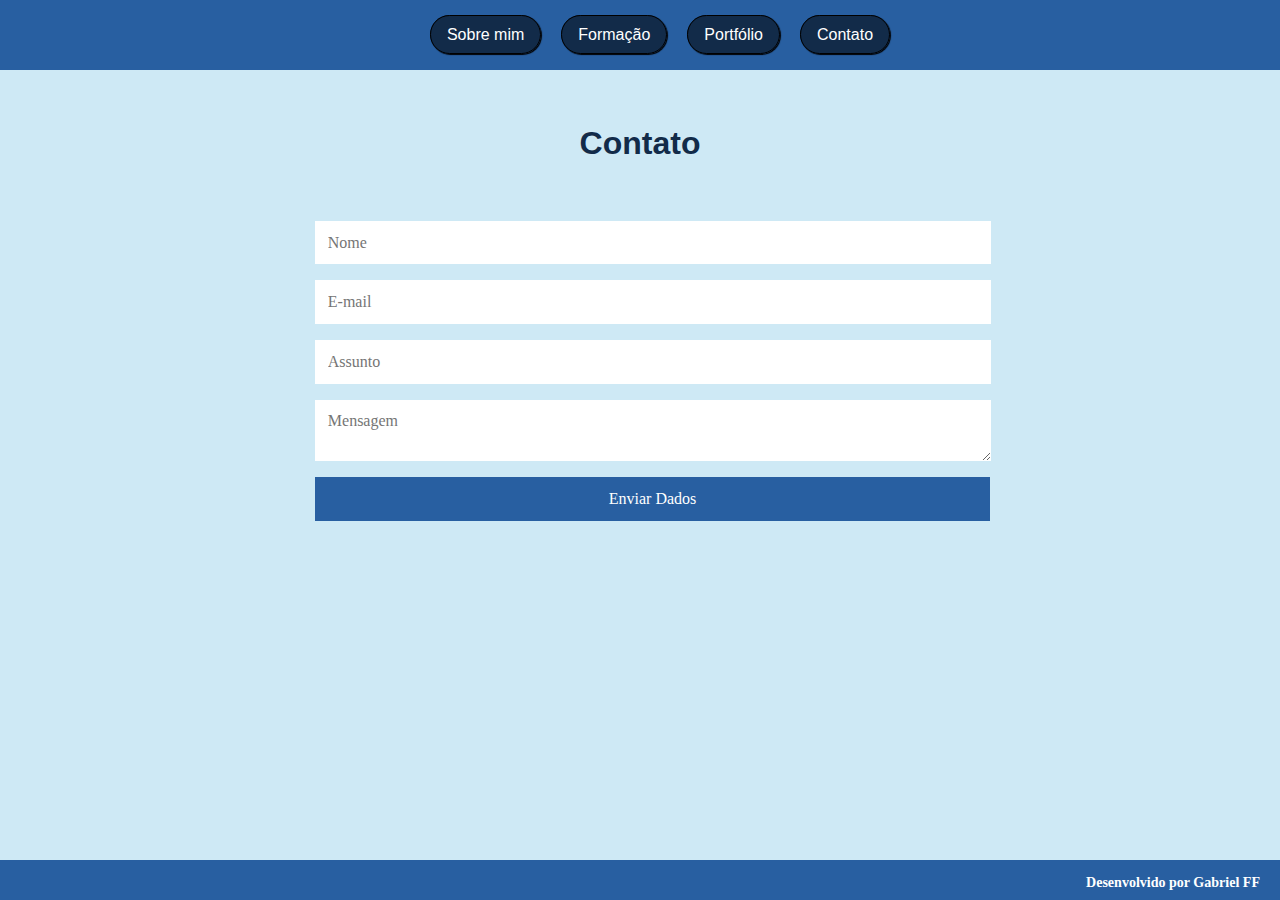
==== contato.html @ 26db30ea "Outras páginas adicionadas" ====
<!DOCTYPE html>
<html lang="en">
<head>
    <meta charset="UTF-8">
    <meta name="viewport" content="width=device-width, initial-scale=1.0">
    <title>Gabriel FF</title>
    <link rel="stylesheet" href="estilo.css">
</head>

<body>
    <header>
        <nav class= "container menu">
            <ul>
                <li><a href="index.html">Sobre mim</a></li>
                <li><a href="formacao.html">Formação</a></li>
                <li><a href="portfolio.html">Portfólio</a></li>
                <li><a href="contato.html">Contato</a></li>
            </ul>
        </nav>
    </header>


    <div class="externa">
        <div class="interna"><br><br>
            <h1 style="font-size: 32px;">Contato</h1><br>

            <form class="formulario" method="post" action="#">
                        
                <input type="text" placeholder="Nome" required="">
                <input type="email" placeholder="E-mail" required="">
                <input type="text" placeholder="Assunto" required="">
                   
                <textarea name="mensagem" type="text" placeholder="Mensagem" required=""></textarea>
            
                <input type="submit" value="Enviar Dados" class="btn-submit">
            
            </form>
    
        </div>
    </div>
    

    <footer class="footer">

        <h3 style="margin-right: 20px ;">Desenvolvido por Gabriel FF</h3>
    
    </footer>
</body>
</html>
---- estilo.css ----
body {
    margin: 0px;
    background-color: #cee9f5;
    height: 100vh;
}

.container {
    display: flex;
    align-items: center;

}

.menu {
    background-color: #285FA1;
    justify-content: center;
}

.externa {
    position: relative;
    width: 100%;
    height: 400px;
    background: #cee9f5;
    display: table;
    font-family: Verdana, Geneva, Tahoma, sans-serif;

}

.interna {
    text-align: center;
    vertical-align: middle;
    display: table-cell;
    color: #122B49;
    font-size:15px;    
}

footer{
    background-color: #285FA1;
    color: white;
    text-align: right;
    justify-content: center;
    font-size: 12px;
    height: 40px;
    position:absolute;
    bottom: 0;
    width: 100%;
}

.texto{
    color:#0B1A2C;
}

.titulo{
    color:#0B1A2C;
    font-size: 50px;
}

ul{
    list-style-type: none;
    color: black;
}

a,
a:link {
    text-decoration: none;
    padding: 10px 16px;
    border: solid black 1px;
    font-family: Verdana, Geneva, Tahoma, sans-serif;
    font-size: 16px;
    background-color: #122B49;
    color:white;
    box-shadow: 1px 1px 1px black;
    border-radius: 20px;
    
}

a:hover {
    box-shadow: 3px 3px 3px black;
}

li{
    float: left;
    margin: 10px;
}

.formulario {
    max-width: 650px;
    text-align: center;
    margin: 20px auto;
  }

.formulario input, form textarea {
    border: 0;
    outline: 0;
    padding: 0.8em;
    display: block;
    width: 100%;
    margin-top: 16px;
    font-family:'open_sansregular';
    font-size:16px;
    color:#424242;
}

.formulario .btn-submit {
    color: #fff;
    background: #285FA1 ;
    cursor: pointer;
    transition: 0.5s;
    width: 675px;
}
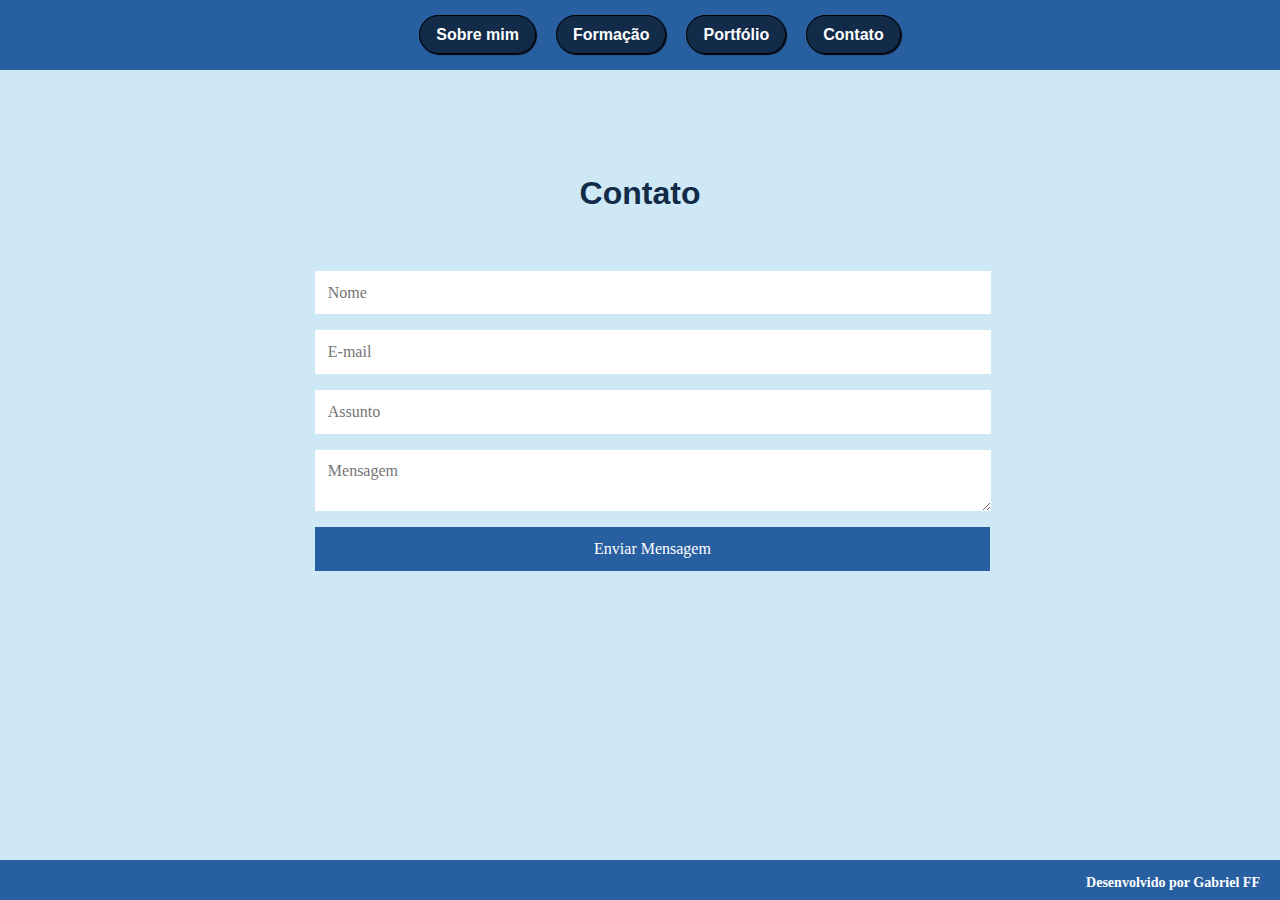
==== commit 7bd8f008: "Pré-finalizado" ====
--- a/contato.html
+++ b/contato.html
@@ -11,10 +11,10 @@
     <header>
         <nav class= "container menu">
             <ul>
-                <li><a href="index.html">Sobre mim</a></li>
-                <li><a href="formacao.html">Formação</a></li>
-                <li><a href="portfolio.html">Portfólio</a></li>
-                <li><a href="contato.html">Contato</a></li>
+                <li><a class="barra" href="index.html"><strong>Sobre mim</strong></a></li>
+                <li><a class="barra" href="formacao.html"><strong>Formação</strong></a></li>
+                <li><a class="barra" href="portfolio.html"><strong>Portfólio</strong></a></li>
+                <li><a class="barra" href="contato.html"><strong>Contato</strong></a></li>
             </ul>
         </nav>
     </header>
@@ -32,7 +32,7 @@
                    
                 <textarea name="mensagem" type="text" placeholder="Mensagem" required=""></textarea>
             
-                <input type="submit" value="Enviar Dados" class="btn-submit">
+                <input type="submit" value="Enviar Mensagem" class="btn-submit">
             
             </form>
     
--- a/estilo.css
+++ b/estilo.css
@@ -16,12 +16,14 @@
 }
 
 .externa {
+    margin-top: 50px;
     position: relative;
     width: 100%;
     height: 400px;
     background: #cee9f5;
     display: table;
     font-family: Verdana, Geneva, Tahoma, sans-serif;
+    text-align: center;
 
 }
 
@@ -30,7 +32,7 @@
     vertical-align: middle;
     display: table-cell;
     color: #122B49;
-    font-size:15px;    
+    font-size:15px;
 }
 
 footer{
@@ -59,8 +61,8 @@
     color: black;
 }
 
-a,
-a:link {
+.barra,
+.barra:link {
     text-decoration: none;
     padding: 10px 16px;
     border: solid black 1px;
@@ -73,8 +75,15 @@
     
 }
 
-a:hover {
+.barra:hover {
     box-shadow: 3px 3px 3px black;
+}
+
+.sites,
+.sites:visited{
+    text-decoration: none;
+    color: #0B1A2C;
+
 }
 
 li{
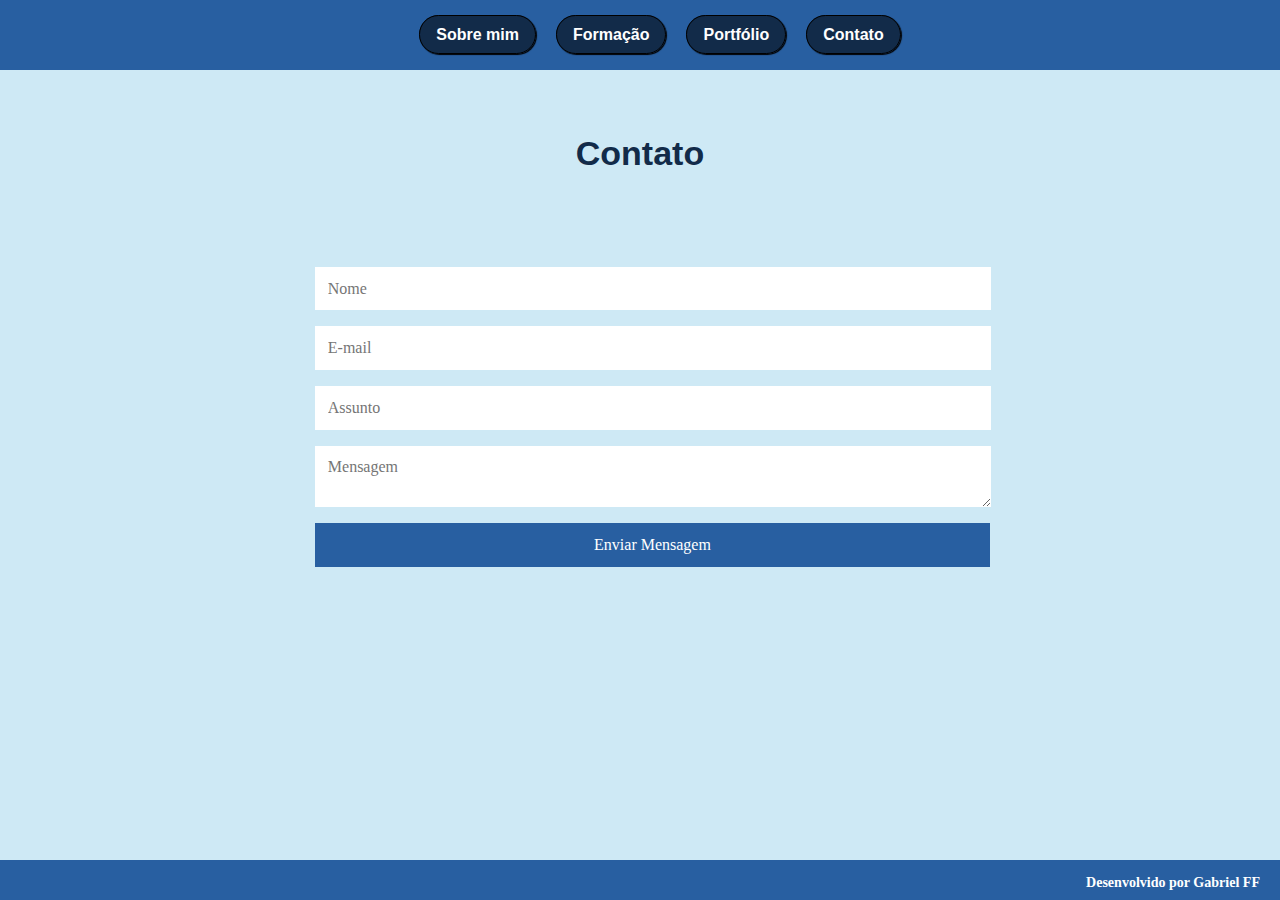
==== commit a569e3eb: "h1's centralizados" ====
--- a/contato.html
+++ b/contato.html
@@ -22,7 +22,7 @@
 
     <div class="externa">
         <div class="interna"><br><br>
-            <h1 style="font-size: 32px;">Contato</h1><br>
+            <h1 style="font-size: 34px; margin-top: -20px;">Contato</h1><br><br><br>
 
             <form class="formulario" method="post" action="#">
                         
@@ -35,7 +35,7 @@
                 <input type="submit" value="Enviar Mensagem" class="btn-submit">
             
             </form>
-    
+    <br><br>
         </div>
     </div>
     
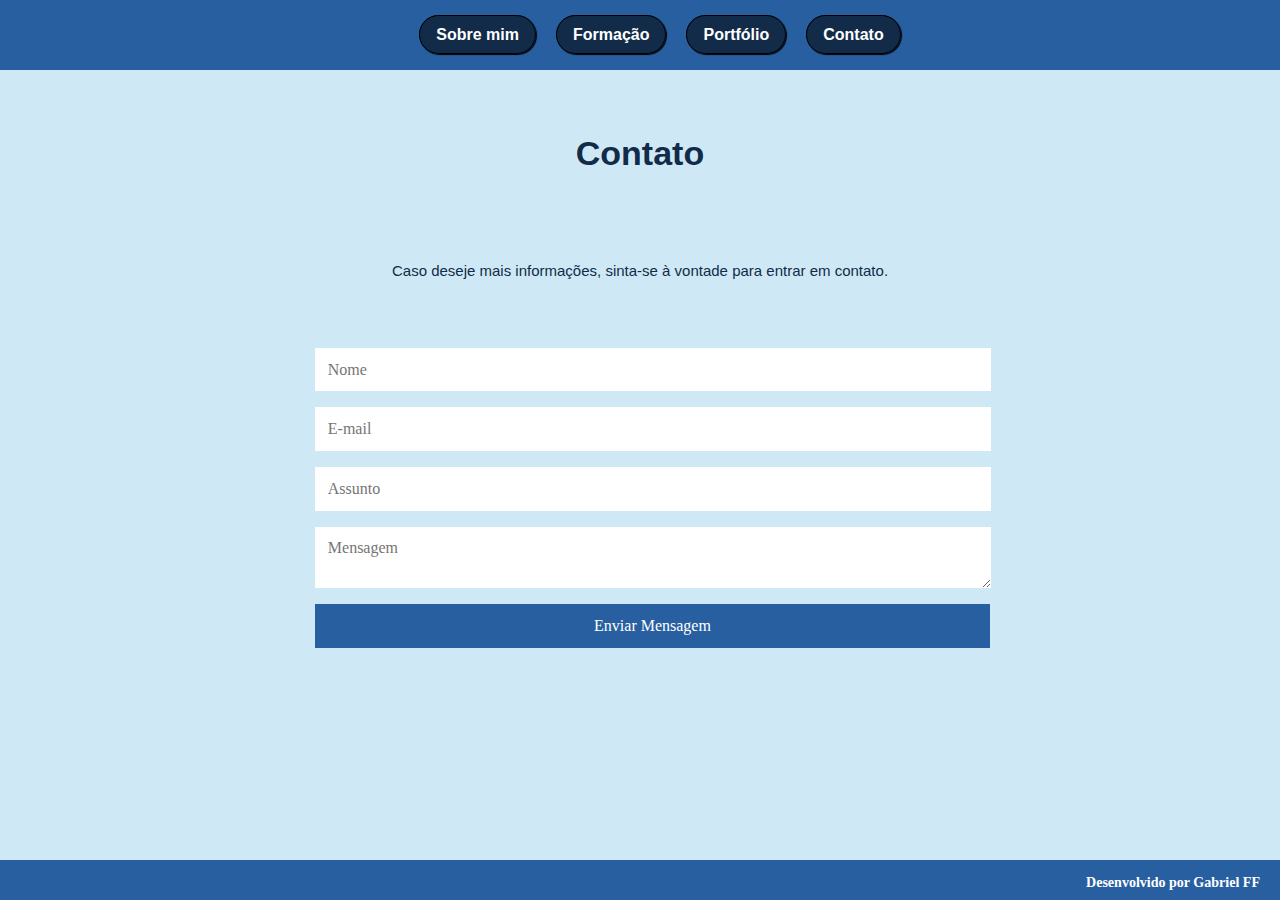
==== commit 2284a55b: "Commit 2.0" ====
--- a/contato.html
+++ b/contato.html
@@ -24,6 +24,8 @@
         <div class="interna"><br><br>
             <h1 style="font-size: 34px; margin-top: -20px;">Contato</h1><br><br><br>
 
+            <p>Caso deseje mais informações, sinta-se à vontade para entrar em contato.</p><br><br>
+
             <form class="formulario" method="post" action="#">
                         
                 <input type="text" placeholder="Nome" required="">
--- a/estilo.css
+++ b/estilo.css
@@ -45,6 +45,10 @@
     position:absolute;
     bottom: 0;
     width: 100%;
+}
+
+.foto{
+    max-height: 300px;
 }
 
 .texto{
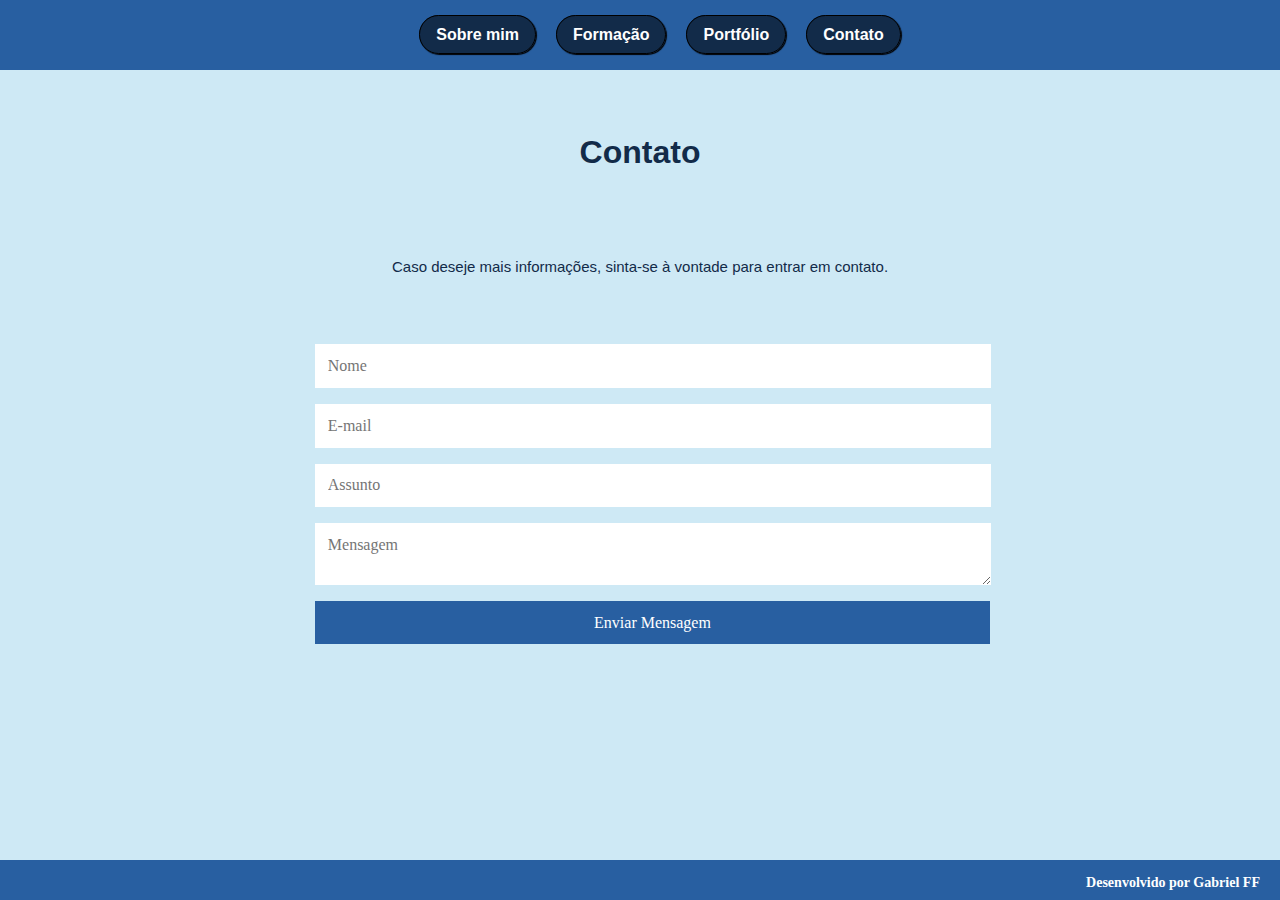
==== commit c65f5503: "Commit 2.1" ====
--- a/contato.html
+++ b/contato.html
@@ -22,7 +22,7 @@
 
     <div class="externa">
         <div class="interna"><br><br>
-            <h1 style="font-size: 34px; margin-top: -20px;">Contato</h1><br><br><br>
+            <h1 style="font-size: 32px; margin-top: -20px;">Contato</h1><br><br><br>
 
             <p>Caso deseje mais informações, sinta-se à vontade para entrar em contato.</p><br><br>
 
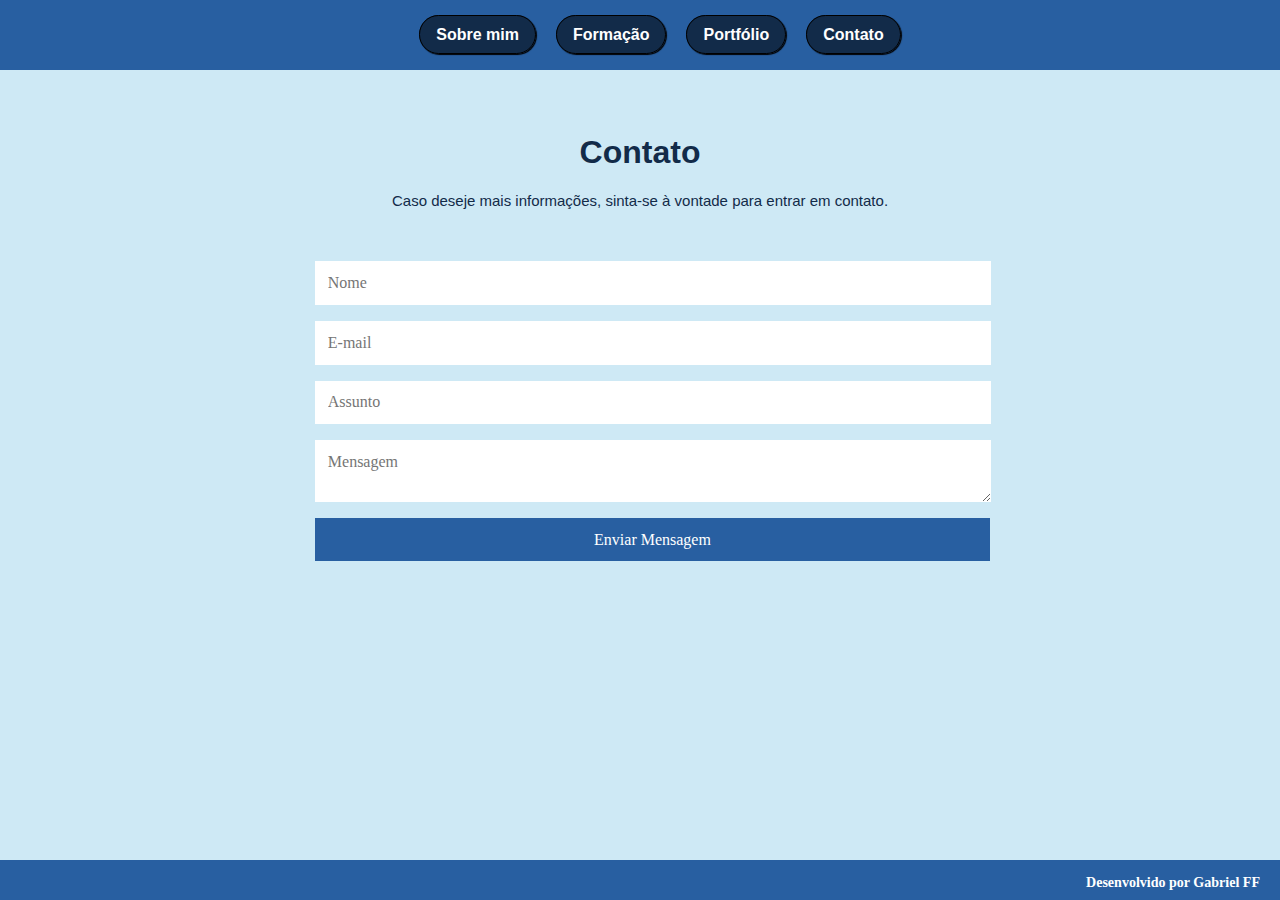
==== commit b9973719: "Commit após página quebrar" ====
--- a/contato.html
+++ b/contato.html
@@ -22,9 +22,9 @@
 
     <div class="externa">
         <div class="interna"><br><br>
-            <h1 style="font-size: 32px; margin-top: -20px;">Contato</h1><br><br><br>
+            <h1 style="font-size: 32px; margin-top: -20px;">Contato</h1>
 
-            <p>Caso deseje mais informações, sinta-se à vontade para entrar em contato.</p><br><br>
+            <p>Caso deseje mais informações, sinta-se à vontade para entrar em contato.</p><br>
 
             <form class="formulario" method="post" action="#">
                         
--- a/estilo.css
+++ b/estilo.css
@@ -42,8 +42,8 @@
     justify-content: center;
     font-size: 12px;
     height: 40px;
-    position:absolute;
-    bottom: 0;
+    position: absolute;
+    bottom:0%;
     width: 100%;
 }
 
